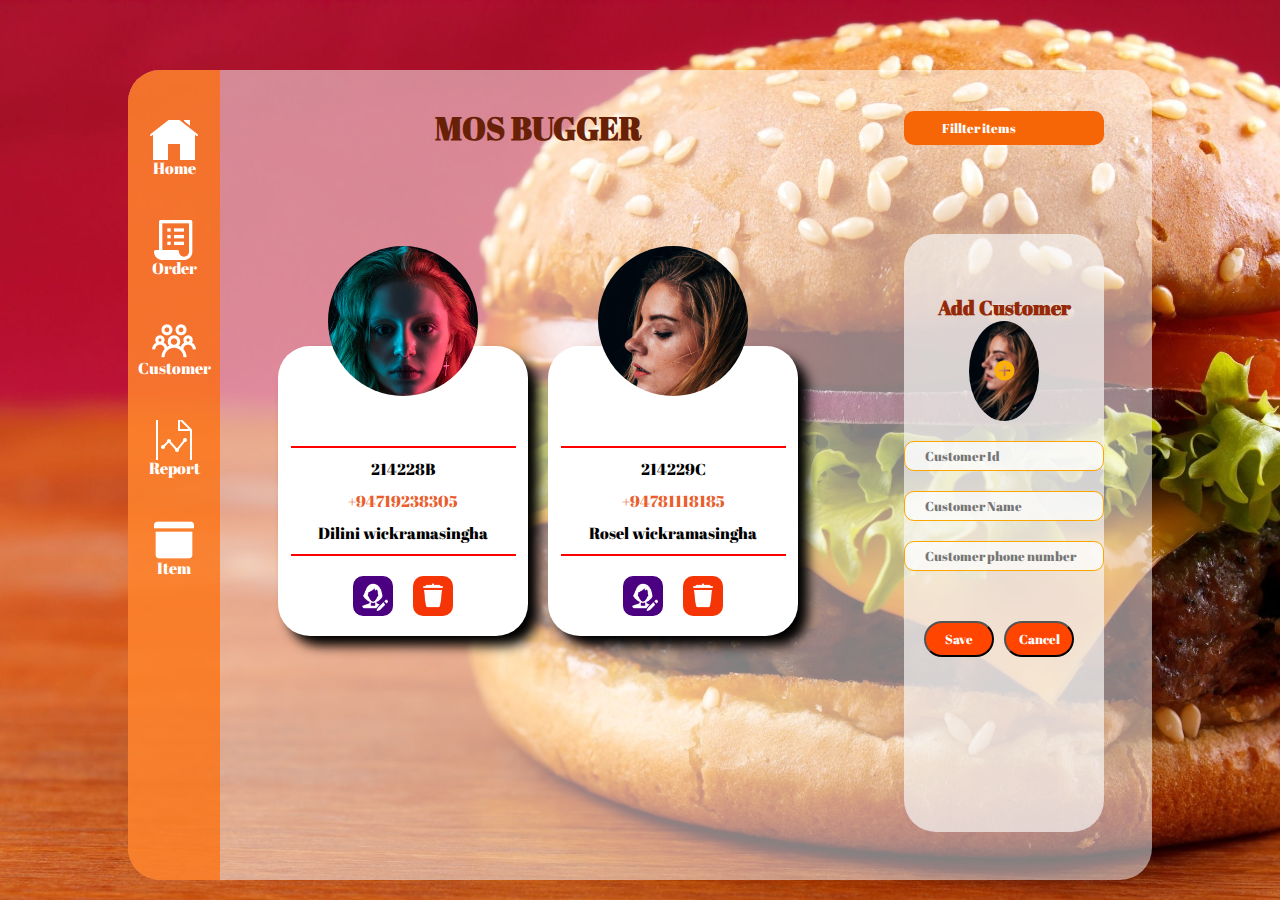
==== customer.html @ bb526b24 "firstCommite" ====
<!DOCTYPE html>
<html lang="en">
  <head>
    <meta charset="UTF-8" />
    <meta name="viewport" content="width=device-width, initial-scale=1.0" />
    <title>Customer page</title>
    <link rel="stylesheet" href="css/customer.css" />
    <link rel="stylesheet" href="css/order.css" />
    <link rel="stylesheet" href="css/index.css" />
    <link rel="preconnect" href="https://fonts.googleapis.com" />
    <link rel="preconnect" href="https://fonts.gstatic.com" crossorigin />
    <link
      href="https://fonts.googleapis.com/css2?family=Abril+Fatface&display=swap"
      rel="stylesheet"
    />
    <link
      rel="stylesheet"
      href="https://cdnjs.cloudflare.com/ajax/libs/font-awesome/6.6.0/css/all.min.css"
      integrity="sha512-Kc323vGBEqzTmouAECnVceyQqyqdsSiqLQISBL29aUW4U/M7pSPA/gEUZQqv1cwx4OnYxTxve5UMg5GT6L4JJg=="
      crossorigin="anonymous"
      referrerpolicy="no-referrer"
    />
  </head>
  <body>
    <div class="container1">
      <!-- side bar section start -->
      <div class="sidebar1">
        <div class="item1" onclick="myFunc()">
          <div class="icon"></div>
          <div class="hide"></div>
          <div class="name"><p>Home</p></div>
        </div>

        <div class="item1" onclick="myFunc1()">
          <div class="icon1"></div>
          <div class="name"><p>Order</p></div>
        </div>

        <div class="item1" onclick="myFunc2()">
          <div class="icon2"></div>
          <div class="name"><p>Customer</p></div>
        </div>

        <div class="item1" onclick="myFunc3()">
          <div class="icon3"></div>
          <div class="name"><p>Report</p></div>
        </div>

        <div class="item1" onclick="myFunc4()">
          <div class="icon4"></div>
          <div class="name"><p>Item</p></div>
        </div>
      </div>
      <!-- side bar section end -->
      <div class="headTitle1">
        <h1>MOS BUGGER</h1>
      </div>
      <div class="filter1">
        <button type="button" class="fbtn">
          Fillter items
          <i class="fa-solid fa-caret-down iconDr"></i>
        </button>
      </div>
      <div class="customercard" id="customercard">
        <div class="card" id="card1">
          <div class="cusPic"></div>
          <div class="detals">
            <div class="linecus"></div>
            <p>214228B</p>
            <p class="nameCus1">+94719238305</p>
            <p>Dilini wickramasingha</p>
            <div class="len2"></div>
            <div class="iconDE">
              <div class="border">
                <div class="iconE" id="edite1"></div>
              </div>
              <div class="border1">
                <div class="iconD" id="delete"></div>
              </div>
            </div>
          </div>
        </div>
        <div class="card" id="card2">
          <div class="cusPic1"></div>
          <div class="detals">
            <div class="linecus"></div>
            <p>214229C</p>
            <p class="nameCus1">+94781118185</p>
            <p>Rosel wickramasingha</p>
            <div class="len2"></div>
            <div class="iconDE">
              <div class="border">
                <div class="iconE"></div>
              </div>
              <div class="border1">
                <div class="iconD" id="delete1"></div>
              </div>
            </div>
          </div>
        </div>
      </div>
      <div class="addCustomer">
        <div class="customerForm">
          <h4 id="addcustomer">Add Customer</h4>
          <div class="profile">
            <div class="plusIcon"></div>
          </div>
          <form action="">
            <input
              type="text"
              name="customerId"
              id="customerId"
              placeholder="Customer Id"
              autocomplete="off"
              onchange="isComplete()"
              onfocus="clearThis(this)"
            />
            <small id="errormessage"></small>
            <input
              type="text"
              name="CustomerName"
              id="CustomerName"
              placeholder="Customer Name"
              autocomplete="off"
              onfocus="clearThis(this)"
            />
            <input
              type="text"
              name="CustomerPhone"
              id="CustomerPhone"
              placeholder="Customer phone number"
              onchange="validatePhoneNumber()"
              onfocus="clearThis(this)"
            />
            <small id="phoneValidationMsg"></small>
          </form>
          <div class="saveCancel">
            <button class="save" id="save">Save</button>
            <button class="save" id="cancel">Cancel</button>
          </div>
        </div>
      </div>
    </div>

    <script src="JS/script.js"></script>
    <script src="JS/customer.js"></script>
  </body>
</html>
---- css/customer.css ----
* {
  margin: 0;
  padding: 0;
  box-sizing: border-box;
}
body {
  background-image: url("imges/Back.jpg");
  background-position: center;
  background-size: cover;
  background-repeat: no-repeat;
  display: flex;
  align-items: center;
  justify-content: center;
}
/* container styling start */
.container1 {
  width: 80%;
  height: 90vh;
  background: rgba(255, 255, 255, 0.5);
  display: grid;
  grid-template-columns: 1fr 3fr 2fr;
  grid-template-rows: 1fr 3fr 3fr;
  grid-template-areas:
    "a b c"
    "a d e"
    "a d e";
  margin-top: 50px;
  border: none;
  border-radius: 32px;
}
/* container styling end */

/* sidebar styling start */
.sidebar1 {
  grid-area: a;
  background: rgba(255, 105, 0, 0.7);
  display: flex;
  flex-direction: column;
  align-items: center;
  border: none;
  border-top-left-radius: 32px;
  border-bottom-left-radius: 32px;
}

.item1:hover {
  background: rgb(247, 29, 0);
  border-radius: 10px;
  cursor: pointer;
  padding: 5px;
}
/* sidebar styling end */

/* headTitle1 styling start */
.headTitle1 {
  grid-area: b;
  display: flex;
  align-items: center;
  justify-content: center;
}
.headTitle1 h1 {
  font-family: "Abril Fatface", serif;
  color: rgb(104, 32, 6);
}
/* headTitle1 styling end */
.filter1 {
  grid-area: c;
  display: flex;
  align-items: center;
  justify-content: center;
}

/* Customer card styling start */
.customercard {
  grid-area: d;
  display: grid;
  grid-template-columns: repeat(2, 1fr);
  padding-left: 3em;
  padding-right: 3em;
  position: relative;
}
.card {
  display: flex;
  flex-direction: column;
  align-items: center;
  position: relative;
  margin: 10px;
}
.cusPic {
  width: 150px;
  height: 150px;
  border: none;
  border-radius: 50%;
  background-image: url("imges/Customer1.jpg");
  background-position: center;
  background-size: cover;
  background-position-y: top;
  margin-top: 50px;
  position: relative;
  z-index: 111;
}
.cusPic1 {
  width: 150px;
  height: 150px;
  border: none;
  border-radius: 50%;
  background-image: url("imges/beauty.jpg");
  background-position: center;
  background-size: cover;
  background-position-y: top;
  margin-top: 50px;
  position: relative;
  z-index: 111;
}

.detals {
  width: 250px;
  height: 290px;
  background-color: white;
  border: none;
  border-radius: 32px;
  position: relative;
  bottom: 50px;
  display: flex;
  flex-direction: column;
  align-items: center;
  box-shadow: 10px 10px 12px black;
}
.linecus {
  width: 90%;
  height: 2px;
  background: red;
  margin-top: 100px;
  align-self: center;
}
.len2 {
  width: 90%;
  height: 2px;
  background: red;
  margin-top: 10px;
}
.detals p {
  margin-top: 10px;
  font-family: "Abril Fatface", serif;
}

.iconDE {
  width: 80%;
  height: 60px;
  margin-top: 10px;
  display: flex;
  align-items: center;
  justify-content: center;
  padding: 5px;
}
.border {
  width: 40px;
  height: 40px;
  display: flex;
  align-items: center;
  justify-content: center;
  background: indigo;
  border: none;
  border-radius: 10px;
  margin: 10px;
}
.border1 {
  width: 40px;
  height: 40px;
  display: flex;
  align-items: center;
  justify-content: center;
  background: rgb(245, 53, 6);
  border: none;
  border-radius: 10px;
  margin: 10px;
}
.iconE {
  width: 30px;
  height: 30px;
  background-image: url("imges/WhiteEdit.png");
  background-position: center;
  background-size: cover;
  background-repeat: no-repeat;
}
.iconD {
  width: 30px;
  height: 30px;
  background-image: url("imges/Delete.png");
  background-position: center;
  background-size: cover;
  background-repeat: no-repeat;
}

.nameCus {
  color: orangered;
}
.nameCus1 {
  color: rgb(233, 94, 44);
}
/* customer card styling end */

/* Add Customer styling start */
.addCustomer {
  grid-area: e;
  display: flex;
  align-items: center;
  justify-content: center;
  background: rgba(247, 245, 244, 0.7);
  margin: 3em;
  border-radius: 32px;
}
.customerForm {
  width: 80%;
  height: 80%;
  display: flex;
  flex-direction: column;
  align-items: center;
}
.customerForm > h4 {
  font-family: "Abril Fatface", serif;
  color: rgb(148, 40, 7);
  font-size: 20px;
}
form > input {
  margin-top: 20px;
  width: 200px;
  height: 30px;
  border: solid 1px orange;
  background: rgba(251, 251, 251, 0.8);
  border-radius: 10px;
}
input {
  padding-left: 20px;
  font-family: "Abril Fatface", serif;
}
#phoneValidationMsg {
  color: red;
}
#errormessage {
  color: red;
}
.saveCancel {
  margin-top: 50px;
  width: 100%;
  height: 40px;
  display: flex;
}
.save {
  width: 45%;
  height: 90%;
  background: orangered;
  color: white;
  font-family: "Abril Fatface", serif;
  margin-right: 10px;
  border-radius: 20px;
}
.profile {
  width: 70px;
  height: 100px;
  border-radius: 50%;
  background-image: url("imges/beauty.jpg");
  background-position: center;
  background-size: cover;
  display: flex;
  align-items: center;
  justify-content: center;
}
.plusIcon {
  width: 25px;
  height: 25px;
  border-radius: 50%;
  background-image: url("imges/AddIcon.png");
  background-position: center;
  background-size: cover;
}
/* Add Customer Styling end */

@media screen and (max-width: 1182px) {
  .customerForm {
    justify-content: flex-start;
  }
  .card {
    margin-right: 0px;
  }
  .container1 {
    grid-template-columns: 1fr 3fr;
    grid-template-rows: 1fr 3fr 3fr 3fr;
    grid-template-areas:
      "a b "
      "a c "
      "a d"
      "a e";
  }
}

@media screen and (max-width: 784px) {
  .customercard {
    grid-template-columns: 1fr;
  }
}

@media screen and (max-width: 462px) {
  .card {
    align-items: flex-start;
    margin: 5px;
  }
  .detals {
    width: 200px;
  }
  .headTitle1 h1 {
    font-size: 20px;
  }
}
@media screen and (max-width: 392px) {
  .container1 {
    grid-template-columns: 1fr;
    grid-template-rows: 2fr 2fr 2fr 2fr;
    grid-template-areas:
      "b "
      "c"
      "d"
      "e";
  }
}
---- css/order.css ----
* {
  padding: 0;
  margin: 0;
  box-sizing: border-box;
}
body {
  background-image: url("imges/Back.jpg");
  background-position: center;
  background-size: cover;
  display: flex;
  align-items: center;
  justify-content: center;
}
.container {
  width: 80%;
  height: 90vh;
  background: rgba(255, 255, 255, 0.5);
  display: grid;
  grid-template-columns: 1fr 3fr 2fr;
  grid-template-rows: 1fr 3fr;
  grid-template-areas:
    "a b c"
    "a d e";
  margin-top: 50px;
  border: none;
  border-radius: 32px;
}
/* side bar styling start */
.sidebar {
  grid-area: a;
  background: rgba(255, 105, 0, 0.7);
  display: flex;
  flex-direction: column;
  align-items: center;
  border: none;
  border-top-left-radius: 32px;
  border-bottom-left-radius: 32px;
}
.item1 {
  width: 50px;
  height: 50px;
  display: flex;
  flex-direction: column;
  margin-top: 50px;
}
.item1:hover {
  background: rgb(247, 29, 0);
  border-radius: 10px;
  cursor: pointer;
  padding: 5px;
}
.icon {
  width: 100%;
  height: 90%;
  background-image: url("imges/Home.png");
  background-position: center;
  background-size: cover;
}
.icon1 {
  width: 100%;
  height: 90%;
  background-image: url("imges/Order.png");
  background-position: center;
  background-size: cover;
}
.icon2 {
  width: 100%;
  height: 90%;
  background-image: url("imges/Customer.png");
  background-position: center;
  background-size: cover;
}
.icon3 {
  width: 100%;
  height: 90%;
  background-image: url("imges/Report.png");
  background-position: center;
  background-size: cover;
}
.icon4 {
  width: 100%;
  height: 90%;
  background-image: url("imges/Item.png");
  background-position: center;
  background-size: cover;
}
.name {
  width: 100%;
  height: 10%;
  color: white;
  font-family: "Abril Fatface", serif;
  display: flex;
  align-items: center;
  justify-content: center;
  position: relative;
  margin-top: 5px;
}
/* side bar styling end */

/* headTitle styling start */
.headTitle {
  grid-area: b;
  font-family: "Abril Fatface", serif;
  color: rgb(104, 32, 6);
  display: flex;
  align-items: center;
  justify-content: center;
}
/* headTitle styling end */

/*fillter section styling start  */
.filtter {
  grid-area: c;
  display: flex;
  align-items: center;
  justify-content: center;
}
.fbtn {
  width: 200px;
  padding: 8px;
  text-align: center;
  border: none;
  border-radius: 10px;
  background: rgb(247, 102, 6);
  color: white;
  font-family: "Abril Fatface", serif;
}
.iconDr {
  margin-left: 50px;
}
/* filter section styling end */

/* Order Reciept styling start */
.orderRecipt {
  grid-area: d;
  display: flex;
  align-items: center;
  justify-content: center;
}
.detials {
  width: 60%;
  height: 80%;
  background: white;
  padding: 5px;
  display: flex;
  flex-direction: column;
  align-items: center;
  justify-content: center;
  border: none;
  border-radius: 32px;
  box-shadow: 10px 10px 10px black;
}
.logo {
  width: 60%;
  height: 40%;
  background-image: url("imges/Logo-removebg-preview.png");
  background-position: center;
  background-size: cover;
  margin-bottom: 30px;
}
.line {
  width: 100%;
  height: 2px;
  margin-top: 10px;
  background: red;
  margin-bottom: 10px;
}
.detials h4 {
  font-size: 20px;
  font-family: "Abril Fatface", serif;
}
.detials span {
  color: orangered;
  font-family: "Abril Fatface", serif;
}
.totalPrice {
  font-family: "Abril Fatface", serif;
  color: orangered;
}
/* order Reciept styling end */

/* sales person styling start */
.salesperson {
  grid-area: e;
  display: flex;
  align-items: center;
  justify-content: center;
}
.proPic {
  width: 155px;
  height: 155px;
  border: none;
  border-radius: 50%;
  background: red;
  margin-top: 20px;
  background-image: url("imges/human\ pictures.jpeg");
  background-position: center;
  background-size: cover;
  padding: 3px;
}
.details1 {
  width: 60%;
  height: 80%;
  background: white;
  padding: 5px;
  display: flex;
  flex-direction: column;
  border: none;
  border-radius: 32px;
  box-shadow: 10px 10px 10px black;
  align-items: center;
}
.details1 h4 {
  font-family: "Abril Fatface", serif;
  color: orangered;
  font-size: 20px;
  margin-top: 20px;
}
.details1 p {
  font-family: "Abril Fatface", serif;
  color: rgb(218, 81, 32);
  font-size: 20px;
  margin-top: 20px;
  margin-bottom: 20px;
}
.details1 .Tbtn {
  width: 100px;
  padding: 8px;
  text-align: center;
  border: none;
  border-radius: 10px;
  background: rgb(255, 19, 2);
  color: white;
  font-family: "Abril Fatface", serif;
}
/* sales person styling end */
---- css/index.css ----
* {
  box-sizing: border-box;
}

/* Body styling start */
body {
  background-image: url("imges/Back.jpg");
  background-position: center;
  background-size: cover;
  background-repeat: no-repeat;
  background-attachment: fixed;
  display: flex;
  align-items: center;
  justify-content: center;
  height: 100vh;
}
/* Body styling end */

/* SideBar Styling start */
.sidebar {
  width: 10vw;
  height: 120vh;
  background: rgb(243, 69, 6, 0.5);
  border: none;
  border-top-left-radius: 32px;
  border-bottom-left-radius: 32px;
  display: flex;
  flex-direction: column;
}
.Home {
  width: 10%;
  height: 10%;
  margin-bottom: 50px;
  align-self: center;
  justify-self: center;
  width: fit-content;
  height: fit-content;
  display: flex;
  align-items: center;
  justify-content: center;
  flex-direction: column;
  margin-top: 20px;
  padding: 5px;
  border: none;
}
.Home:hover {
  background: rgb(247, 29, 0);
  border-radius: 10px;
  cursor: pointer;
  padding: 5px;
}
.hideicon {
  width: 5vw;
  height: 5vh;
  border: none;
  position: absolute;
  top: 5px;
  left: 5px;
  display: flex;
  background-image: url("imges/Menubar.png");
  background-position: center;
  background-size: cover;
  display: none;
}
.name {
  border: none;
  background: transparent;
}
.name span {
  font-family: "Abril Fatface", serif;
  color: white;
  font-size: 20px;
}
.icon {
  width: 50px;
  height: 50px;
  background-image: url("imges/Home.png");
  background-position: center;
  background-repeat: no-repeat;
  background-size: cover;
}
.hide {
  width: 25px;
  height: 25px;
  background-image: url("imges/Menubar.png");
  background-position: center;
  background-repeat: no-repeat;
  background-size: cover;
  display: none;
}
.icon1 {
  width: 50px;
  height: 50px;
  background-image: url("imges/Order.png");
  background-position: center;
  background-repeat: no-repeat;
  background-size: cover;
}
.icon2 {
  width: 50px;
  height: 50px;
  background-image: url("imges/Customer.png");
  background-position: center;
  background-repeat: no-repeat;
  background-size: cover;
}
.icon3 {
  width: 50px;
  height: 50px;
  background-image: url("imges/Report.png");
  background-position: center;
  background-repeat: no-repeat;
  background-size: cover;
}
.icon4 {
  width: 50px;
  height: 50px;
  background-image: url("imges/Item.png");
  background-position: center;
  background-repeat: no-repeat;
  background-size: cover;
}
/* SideBar styling end */

/* container box styling */
.container {
  width: 80vw;
  height: 120vh;
  border: none;
  border-radius: 32px;
  background: rgba(255, 255, 255, 0.3);
  display: grid;
  grid-template-columns: repeat(3, 1fr);
  grid-template-rows: minmax(fit-content, auto);
  position: relative;
  padding-right: 3em;
  margin-top: 200px;
}
/* continer box styling end */

/* Mos Bugger Hedder stylin start */
.HeadTitle {
  width: max-content;
  height: max-content;
  position: absolute;
  top: 20px;
  left: 43%;
}
.title {
  font-family: "Abril Fatface", serif;
  color: rgb(143, 22, 1);
}
/* MOS Bugger Heder styling end */

/* Search box styling start */
.searchbox {
  width: fit-content;
  height: fit-content;
  position: absolute;
  top: 50px;
  left: 80%;
}
#search {
  width: 200px;
  height: 30px;
  border: none;
  border-radius: 10px;
  padding-left: 50px;
  font-family: "Abril Fatface", serif;
  position: relative;
}
.searchIcon {
  width: 25px;
  height: 25px;
  background-image: url("imges/Search.png");
  background-position: center;
  background-repeat: no-repeat;
  background-size: cover;
  position: absolute;
  top: 4px;
  left: 5px;
}
/* search box styling end */

/* Item Car section Styling start */
.itemCardRow {
  position: absolute;
  left: 300px;
  top: 150px;
  width: fit-content;
  height: max-content;
  display: grid;
  grid-template-columns: repeat(4, 1fr);
}

.itemCard {
  display: flex;
  flex-direction: column;
  width: 200px;
  height: 330px;
  margin: 10px;
}
.itemCard:hover {
  box-shadow: 10px 10px 12px black;
  cursor: pointer;
}
.cardPic {
  width: 150px;
  height: 200px;
  background: rgb(199, 9, 9);
  align-self: center;
  justify-items: center;
  border-top-left-radius: 50%;
  border-top-right-radius: 50%;
  display: flex;
  align-items: center;
  justify-content: center;
}
.CardPicItem {
  width: 100px;
  height: 100px;
  background-image: url("imges/bugger01-removebg.png");
  background-position: center;
  background-repeat: no-repeat;
  background-size: cover;
  border-radius: 50%;
  align-self: center;
  justify-items: center;
  position: relative;
  top: 20px;
  z-index: 111;
}
.CardPicItemB1 {
  width: 100px;
  height: 100px;
  background-image: url("imges/chickenBugger-removebg-preview.png");
  background-position: center;
  background-repeat: no-repeat;
  background-size: cover;
  border-radius: 50%;
  align-self: center;
  justify-items: center;
  position: relative;
  top: 20px;
  z-index: 111;
}
.cardPicItemB2 {
  width: 100px;
  height: 100px;
  background-image: url("imges/bugger01-removebg.png");
  background-position: center;
  background-repeat: no-repeat;
  background-size: cover;
  border-radius: 50%;
  align-self: center;
  justify-items: center;
  position: relative;
  top: 20px;
  z-index: 111;
}
.cardPicItemB3 {
  width: 100px;
  height: 100px;
  background-image: url("imges/FishBugger-removebg-preview.png");
  background-position: center;
  background-repeat: no-repeat;
  background-size: cover;
  border-radius: 50%;
  align-self: center;
  justify-items: center;
  position: relative;
  top: 20px;
  z-index: 111;
}
.cardPicItemB4 {
  width: 100px;
  height: 100px;
  background-image: url("imges/muttonBugger.jpeg");
  background-position: center;
  background-repeat: no-repeat;
  background-size: cover;
  border-radius: 50%;
  align-self: center;
  justify-items: center;
  position: relative;
  top: 20px;
  z-index: 111;
}
.CardPicItem1 {
  width: 100px;
  height: 100px;
  background-image: url("imges/fries-removebg.png");
  background-position: center;
  background-repeat: no-repeat;
  background-size: cover;
  border-radius: 50%;
  align-self: center;
  justify-items: center;
  position: relative;
  top: 20px;
  z-index: 111;
}
.CardPicItem2 {
  width: 100px;
  height: 100px;
  background-image: url("imges/Past-removebg.png");
  background-position: center;
  background-repeat: no-repeat;
  background-size: cover;
  border-radius: 50%;
  align-self: center;
  justify-items: center;
  position: relative;
  top: 20px;
  z-index: 111;
}
.CardPicItem3 {
  width: 100px;
  height: 100px;
  background-image: url("imges/chicken-removebg.png");
  background-position: center;
  background-repeat: no-repeat;
  background-size: cover;
  border-radius: 50%;
  align-self: center;
  justify-items: center;
  position: relative;
  top: 20px;
  z-index: 111;
}
.CardPicItemC3 {
  width: 100px;
  height: 100px;
  background-image: url("imges/chickenCurry-removebg-preview.png");
  background-position: center;
  background-repeat: no-repeat;
  background-size: cover;
  border-radius: 50%;
  align-self: center;
  justify-items: center;
  position: relative;
  top: 20px;
  z-index: 111;
}
.CardPicItemC4 {
  width: 100px;
  height: 100px;
  background-image: url("imges/chickenDevel-removebg-preview.png");
  background-position: center;
  background-repeat: no-repeat;
  background-size: cover;
  border-radius: 50%;
  align-self: center;
  justify-items: center;
  position: relative;
  top: 20px;
  z-index: 111;
}
.CardPicItem4 {
  width: 100px;
  height: 100px;
  background-image: url("imges/Baverage-removebg.png");
  background-position: center;
  background-repeat: no-repeat;
  background-size: cover;
  border-radius: 50%;
  align-self: center;
  justify-items: center;
  position: relative;
  top: 20px;
  z-index: 111;
}
.CardPicItemBV4 {
  width: 100px;
  height: 100px;
  background-image: url("imges/beer-removebg-preview.png");
  background-position: center;
  background-repeat: no-repeat;
  background-size: cover;
  border-radius: 50%;
  align-self: center;
  justify-items: center;
  position: relative;
  top: 20px;
  z-index: 111;
}
.CardPicItemBV5 {
  width: 100px;
  height: 100px;
  background-image: url("imges/cider-removebg-preview.png");
  background-position: center;
  background-repeat: no-repeat;
  background-size: cover;
  border-radius: 50%;
  align-self: center;
  justify-items: center;
  position: relative;
  top: 20px;
  z-index: 111;
}
.CardPicItemBV6 {
  width: 100px;
  height: 100px;
  background-image: url("imges/cocktials.png");
  background-position: center;
  background-repeat: no-repeat;
  background-size: cover;
  border-radius: 50%;
  align-self: center;
  justify-items: center;
  position: relative;
  top: 20px;
  z-index: 111;
}
.CardPicItem5 {
  width: 100px;
  height: 100px;
  background-image: url("imges/submarine-removebg.png");
  background-position: center;
  background-repeat: no-repeat;
  background-size: cover;
  border-radius: 50%;
  align-self: center;
  justify-items: center;
  position: relative;
  top: 20px;
  z-index: 111;
}
.CardPicItemS5 {
  width: 100px;
  height: 100px;
  background-image: url("imges/chicken_submarine-removebg-preview.png");
  background-position: center;
  background-repeat: no-repeat;
  background-size: cover;
  border-radius: 50%;
  align-self: center;
  justify-items: center;
  position: relative;
  top: 20px;
  z-index: 111;
}
.CardPicItemS6 {
  width: 100px;
  height: 100px;
  background-image: url("imges/vegetable_submarine-removebg-preview.png");
  background-position: center;
  background-repeat: no-repeat;
  background-size: cover;
  border-radius: 50%;
  align-self: center;
  justify-items: center;
  position: relative;
  top: 20px;
  z-index: 111;
}
.CardPicItemS7 {
  width: 100px;
  height: 100px;
  background-image: url("imges/fishBugger2-removebg-preview.png");
  background-position: center;
  background-repeat: no-repeat;
  background-size: cover;
  border-radius: 50%;
  align-self: center;
  justify-items: center;
  position: relative;
  top: 20px;
  z-index: 111;
}
.CardPicItem6 {
  width: 100px;
  height: 100px;
  background-image: url("imges/bugggerbac-removebg.png");
  background-position: center;
  background-repeat: no-repeat;
  background-size: cover;
  border-radius: 50%;
  align-self: center;
  justify-items: center;
  position: relative;
  top: 20px;
  z-index: 111;
}
.cardDetails {
  padding-top: 60px;
  width: 150px;
  height: 400px;
  background: white;
  align-self: center;
  justify-items: center;
  position: relative;
  bottom: 30px;
  display: flex;
  flex-direction: column;
  border-radius: 15%;
}
.price {
  width: 150px;
  height: 30px;
  background: white;
  display: flex;
  position: relative;
  align-items: center;
  justify-content: center;
  border-bottom-left-radius: 15%;
  border-bottom-right-radius: 15%;
}
.plusIcon {
  width: 25px;
  height: 25px;
  background-image: url("imges/Plus.png");
  background-position: center;
  background-repeat: no-repeat;
  background-size: cover;
}
.plusIcon:hover {
  border: solid 1px rgb(255, 136, 0);
}
.plusIcon:active {
  border: solid 1px red;
}
.price p {
  font-family: "Abril Fatface", serif;
}
.rate {
  width: 150px;
  height: 40px;
  display: flex;
  align-items: center;
  justify-content: center;
}
.rate p {
  font-family: "Abril Fatface", serif;
}
.star {
  width: 25px;
  height: 25px;
  background-image: url("imges/star.png");
  background-position: center;
  background-repeat: no-repeat;
  background-size: cover;
}
.namePrce {
  width: fit-content;
  height: 30px;
  align-self: center;
  justify-items: center;
  display: flex;
  align-items: center;
  justify-content: center;
  background-color: white;
}
.stoke {
  width: 100px;
  height: 20px;
  align-self: center;
  justify-items: center;
  display: flex;
  background: white;
  align-items: center;
  justify-content: center;
  color: orangered;
}
.line {
  width: 150px;
  height: 2px;
  background: rgb(240, 238, 238);
}
.de {
  width: 100px;
  height: 20px;
  align-self: center;
  justify-items: center;
  display: flex;
  background: white;
  align-items: center;
  padding-left: 20px;
}
.de span {
  padding-left: 3px;
}

/* Item Card section styling end */

/* card page styling section start*/

.container5 {
  width: 80%;
  height: 90vh;
  background: rgba(255, 255, 255, 0.5);
  border-radius: 32px;
  display: grid;
  grid-template-columns: 3fr 1fr;
  grid-template-rows: 1fr 3fr 1fr;
  grid-template-areas:
    "a b"
    "c b"
    "d b";
  display: none;
}
/* Container styling end */

/* headTitle styling start */
.headTitle {
  grid-area: a;
  display: flex;
  align-items: center;
  justify-content: center;
}
.headTitle h3 {
  font-family: "Abril Fatface", serif;
  color: brown;
  font-size: 30px;
}

/* headtitle styling end */

/* Payment styling start */
.payment {
  grid-area: b;
  display: flex;
  align-items: center;
  justify-content: center;
  padding: 5px;
}
.cardParent {
  width: 80%;
  height: 80vh;
  border-radius: 10px;
  padding: 10px;
  background: rgba(252, 65, 8, 0.5);
  display: grid;
  grid-gap: 1em 2em;
  grid-template-columns: 1fr;
  grid-template-rows: 1fr 3fr 3fr 1fr;
  grid-template-areas:
    "a"
    "b"
    "c"
    "d";
}
.title {
  grid-area: a;
  display: flex;
  align-items: center;
  justify-content: center;
}
.title h3 {
  font-family: "Abril Fatface", serif;
  color: white;
  font-size: 20px;
}
.method {
  grid-area: b;
  display: grid;
  grid-template-columns: 1fr;
  grid-template-rows: repeat(3, 1fr);
  grid-template-areas:
    "a"
    "b"
    "c";
}
.visa {
  grid-area: a;

  display: flex;
  align-items: center;
}
.vistext {
  width: 45px;
  height: 30px;
  padding: 5px;
  border-radius: 5px;
  color: white;
  font-family: "Abril Fatface", serif;
  text-align: center;
}
.vispic {
  width: 70%;
  height: 50px;
  background-image: url("imges/visacard.png");
  background-position: center;
  background-repeat: no-repeat;
  background-size: cover;
}
.credit {
  grid-area: b;
  display: flex;
  align-items: center;
}
.paypal {
  grid-area: c;
  display: flex;
  align-items: center;
}
.inputDetails {
  grid-area: c;
  display: flex;
  align-items: center;
  justify-content: center;
}
.form {
  width: 200px;
  height: 200px;
  display: flex;
  flex-direction: column;
  align-items: center;
  justify-content: center;
  border-top: solid gray 2px;
}
.form > input {
  height: 30px;
  width: 150px;
  border-radius: 5px;
  padding: 5px;
  margin-top: 10px;
  text-align: center;
  font-family: "Abril Fatface", serif;
}
.sub {
  display: flex;
  margin-top: 10px;
}
.sub > input {
  width: 75px;
  height: 30px;
  border-radius: 10px;
  padding: 5px;
  font-family: "Abril Fatface", serif;
  text-align: center;
  margin-right: 5px;
}
.footer {
  grid-area: d;
  border-top: solid gray 2px;
  display: flex;
  align-items: center;
  justify-content: center;
}
.checkout {
  width: 100px;
  height: 30px;
  border: none;
  border-radius: 10px;
  padding: 5px;
  font-family: "Abril Fatface", serif;
  color: white;
  background: red;
}
/* Payment styling end */
.cartTable {
  grid-area: c;
  display: flex;
  justify-content: center;
}
.table table {
  width: 400px;
}
th {
  border-bottom: solid 1px black;
  border-collapse: collapse;
  font-family: "Abril Fatface", serif;
  color: rgb(255, 83, 4);
}
td {
  text-align: center;
}
.itempic {
  width: 60px;
  height: 60px;
  border-radius: 10px;
  background-image: url("imges/bugger01-removebg.png");
  background-position: center;
  background-repeat: no-repeat;
  background-size: cover;
}
.size {
  display: flex;
  align-items: center;
  justify-content: center;
  width: 80px;
  height: 30px;
  background: gray;
  padding: 5px;
  border-radius: 2px;
}
.size span {
  margin-right: 5px;
}
.addmin {
  width: 80px;
  height: 30px;
  padding: 5px;
  background: gray;
  border-radius: 2px;
  display: flex;
  align-items: center;
  justify-content: center;
}
.addmin i {
  padding: 10px;
}
.addmin span {
  padding: 10px;
}
.fotter {
  grid-area: d;
  display: flex;
  align-items: center;
  justify-content: flex-start;
}
.fullset {
  display: flex;
  align-items: center;
  justify-content: center;
  margin-left: 50px;
}
.fullset .text {
  color: rgb(255, 30, 0);
  margin-left: 5px;
}

/* card page styling end */

/* Add media Query */
@media screen and (max-width: 1286px) {
  .itemCardRow {
    grid-template-columns: repeat(3, 1fr);
  }
  #search {
    width: 150px;
  }
}

@media screen and (max-width: 1038px) {
  .itemCardRow {
    grid-template-columns: repeat(2, 1fr);
  }
  .searchbox {
    top: 100px;
    left: 40%;
  }
  #search {
    width: 200px;
  }
}

@media screen and (max-width: 932px) {
  .name {
    display: none;
  }
}
@media screen and (max-width: 790px) {
  .itemCardRow {
    grid-template-columns: 1fr;
    left: 200px;
  }
}

@media screen and (max-width: 790px) {
  .icon,
  .icon1,
  .icon2,
  .icon3,
  .icon4 {
    display: none;
  }
  .hide {
    display: block;
  }
}

@media screen and (max-width: 488px) {
  .HeadTitle {
    left: 23%;
    font-size: 10x;
  }
  .searchbox {
    top: 100px;
    left: 20%;
  }
  .itemCardRow {
    left: 100px;
  }
}
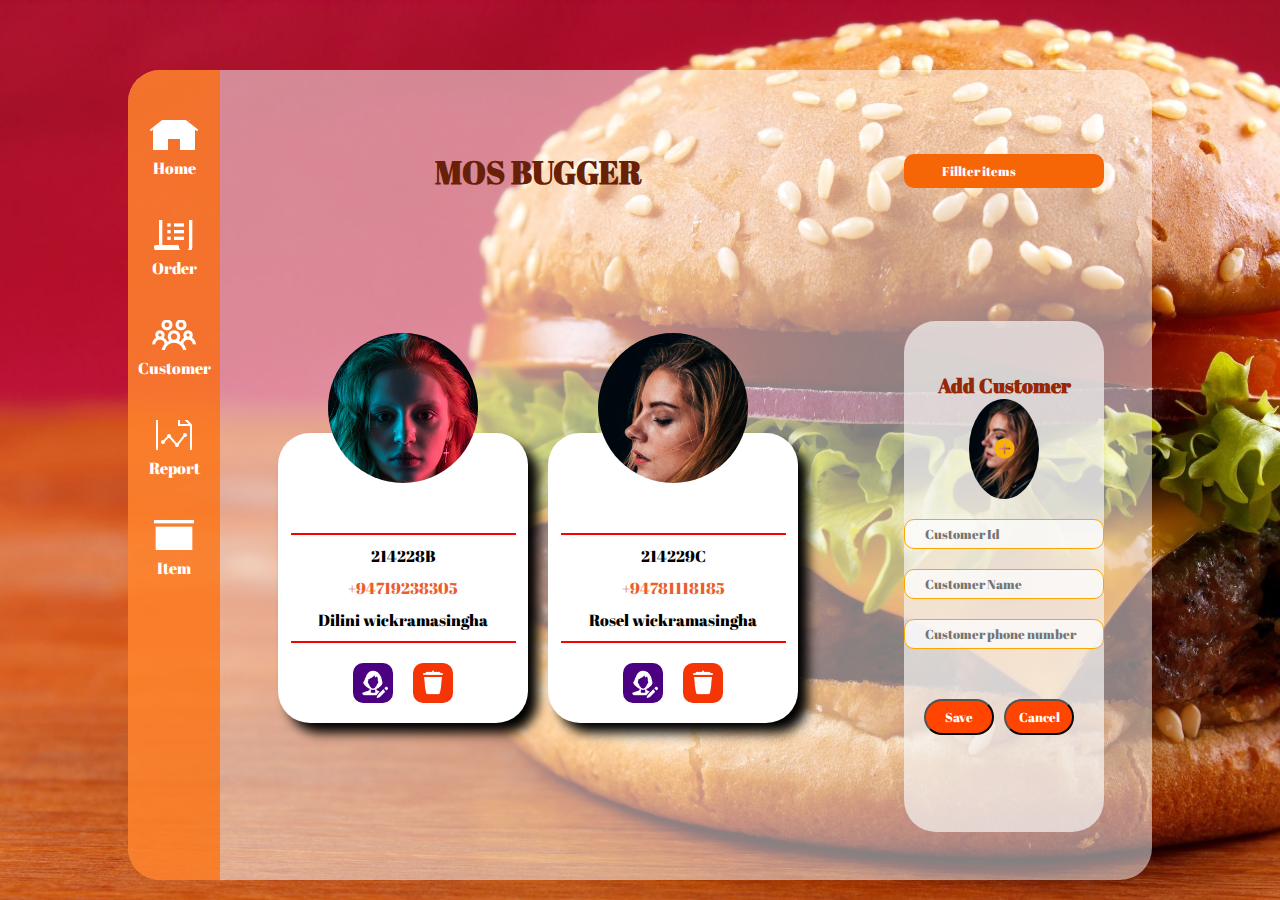
==== commit 518eab2a: "order Filter implemetation" ====
--- a/customer.html
+++ b/customer.html
@@ -90,7 +90,7 @@
             <div class="len2"></div>
             <div class="iconDE">
               <div class="border">
-                <div class="iconE"></div>
+                <div class="iconE" id="edit2"></div>
               </div>
               <div class="border1">
                 <div class="iconD" id="delete1"></div>
--- a/css/order.css
+++ b/css/order.css
@@ -11,7 +11,7 @@
   align-items: center;
   justify-content: center;
 }
-.container {
+.container1 {
   width: 80%;
   height: 90vh;
   background: rgba(255, 255, 255, 0.5);
@@ -26,7 +26,7 @@
   border-radius: 32px;
 }
 /* side bar styling start */
-.sidebar {
+.sidebar1 {
   grid-area: a;
   background: rgba(255, 105, 0, 0.7);
   display: flex;
@@ -55,6 +55,7 @@
   background-image: url("imges/Home.png");
   background-position: center;
   background-size: cover;
+  margin-bottom: 10px;
 }
 .icon1 {
   width: 100%;
@@ -62,6 +63,7 @@
   background-image: url("imges/Order.png");
   background-position: center;
   background-size: cover;
+  margin-bottom: 10px;
 }
 .icon2 {
   width: 100%;
@@ -69,6 +71,7 @@
   background-image: url("imges/Customer.png");
   background-position: center;
   background-size: cover;
+  margin-bottom: 10px;
 }
 .icon3 {
   width: 100%;
@@ -76,6 +79,7 @@
   background-image: url("imges/Report.png");
   background-position: center;
   background-size: cover;
+  margin-bottom: 10px;
 }
 .icon4 {
   width: 100%;
@@ -83,6 +87,7 @@
   background-image: url("imges/Item.png");
   background-position: center;
   background-size: cover;
+  margin-bottom: 10px;
 }
 .name {
   width: 100%;
@@ -234,3 +239,7 @@
   font-family: "Abril Fatface", serif;
 }
 /* sales person styling end */
+
+#tblFilter {
+  display: none;
+}
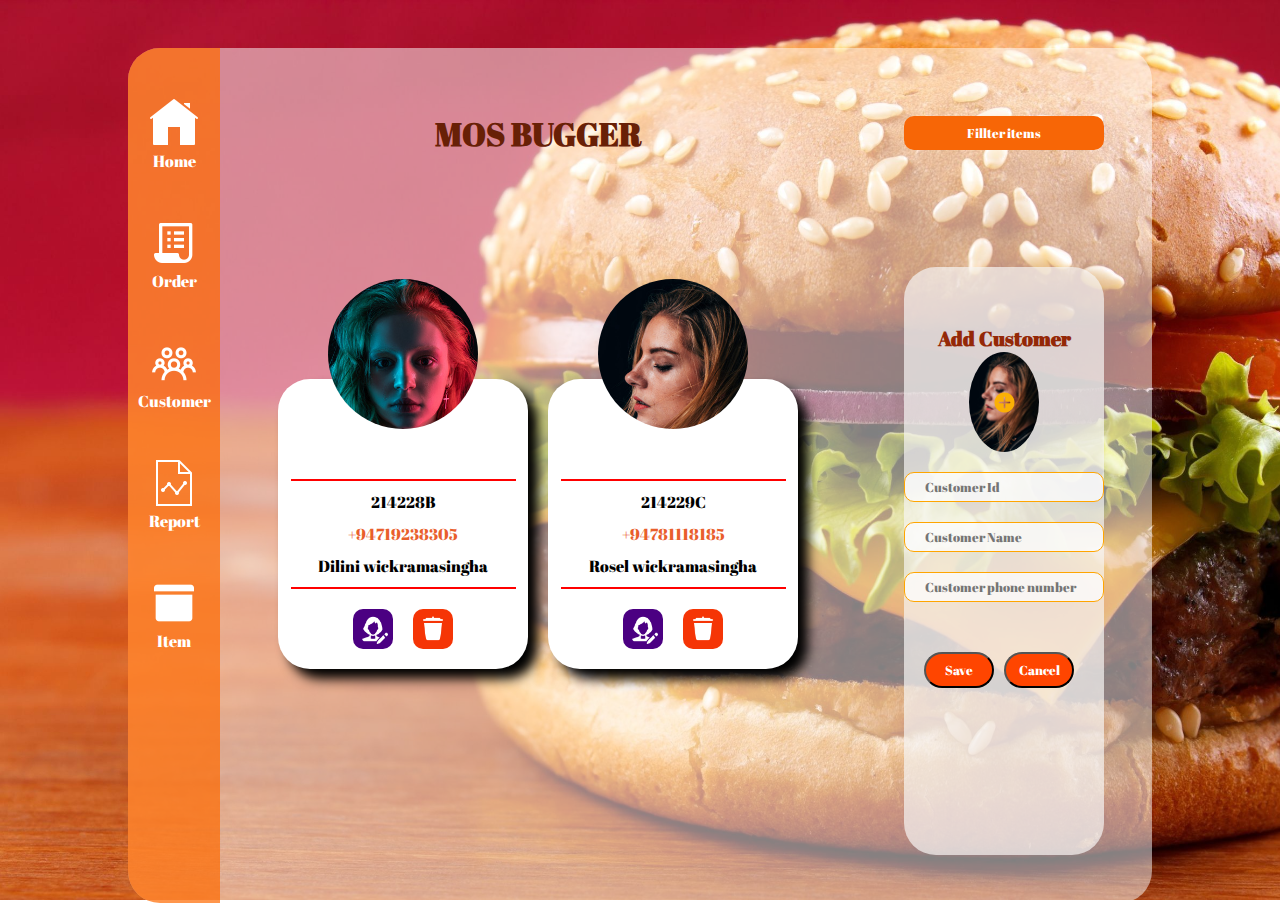
==== commit 88317957: "Tracking And Item Features Added" ====
--- a/customer.html
+++ b/customer.html
@@ -53,6 +53,19 @@
       </div>
       <!-- side bar section end -->
       <div class="headTitle1">
+        <div class="hide12">
+          <i class="fa-solid fa-bars fa-xl dropbtn" onclick="myFunction()"></i>
+          <div class="menu">
+            <div class="dropdown">
+              <div id="myDropdown" class="dropdown-content">
+                <a href="#">Link 1</a>
+                <a href="#">Link 2</a>
+                <a href="#">Link 3</a>
+              </div>
+            </div>
+          </div>
+        </div>
+
         <h1>MOS BUGGER</h1>
       </div>
       <div class="filter1">
--- a/css/customer.css
+++ b/css/customer.css
@@ -14,7 +14,7 @@
 }
 /* container styling start */
 .container1 {
-  width: 80%;
+  width: 80vw;
   height: 90vh;
   background: rgba(255, 255, 255, 0.5);
   display: grid;
@@ -27,6 +27,7 @@
   margin-top: 50px;
   border: none;
   border-radius: 32px;
+  margin-left: 0px;
 }
 /* container styling end */
 
@@ -272,6 +273,54 @@
   background-image: url("imges/AddIcon.png");
   background-position: center;
   background-size: cover;
+}
+.dropbtn {
+  background-color: #3498db;
+  color: white;
+  padding: 16px;
+  font-size: 16px;
+  border: none;
+  cursor: pointer;
+  border-radius: 10px;
+}
+.dropbtn:hover,
+.dropbtn:focus {
+  background-color: #2980b9;
+}
+.dropdown {
+  position: relative;
+  display: inline-block;
+}
+.dropdown-content {
+  display: none;
+  position: absolute;
+  background-color: #f1f1f1;
+  min-width: 160px;
+  box-shadow: 0px 8px 16px 0px rgba(0, 0, 0, 0.2);
+  z-index: 1;
+}
+.dropdown-content a {
+  color: black;
+  padding: 12px 16px;
+  text-decoration: none;
+  display: block;
+}
+.dropdown-content a:hover {
+  background-color: #ddd;
+}
+.show {
+  display: block;
+}
+.hide12 {
+  width: 50px;
+  height: 50px;
+  align-self: center;
+  justify-items: center;
+  margin-top: 5px;
+  display: flex;
+  align-items: center;
+  justify-content: center;
+  display: none;
 }
 /* Add Customer Styling end */
 
@@ -299,7 +348,7 @@
   }
 }
 
-@media screen and (max-width: 462px) {
+@media screen and (max-width: 500px) {
   .card {
     align-items: flex-start;
     margin: 5px;
@@ -310,15 +359,37 @@
   .headTitle1 h1 {
     font-size: 20px;
   }
+
+  .filter1 .fbtn {
+    width: 100px;
+  }
 }
 @media screen and (max-width: 392px) {
   .container1 {
     grid-template-columns: 1fr;
-    grid-template-rows: 2fr 2fr 2fr 2fr;
+    grid-template-rows: 1fr 1fr 1fr 1fr;
     grid-template-areas:
       "b "
       "c"
       "d"
       "e";
   }
-}
+
+  .headTitle1 {
+    justify-items: flex-start;
+  }
+  .customercard {
+    padding-left: 0em;
+  }
+  .headTitle1 {
+    justify-content: flex-start;
+  }
+}
+@media screen and (max-width: 372px) {
+  .hide12 {
+    align-self: flex-start;
+    display: block;
+    margin-right: 10px;
+    margin-left: 10px;
+  }
+}
--- a/css/order.css
+++ b/css/order.css
@@ -10,14 +10,15 @@
   display: flex;
   align-items: center;
   justify-content: center;
+  height: 100vh;
 }
 .container1 {
-  width: 80%;
-  height: 90vh;
+  width: 80vw;
+  height: 95vh;
   background: rgba(255, 255, 255, 0.5);
   display: grid;
   grid-template-columns: 1fr 3fr 2fr;
-  grid-template-rows: 1fr 3fr;
+  grid-template-rows: 1fr 4fr;
   grid-template-areas:
     "a b c"
     "a d e";
@@ -28,6 +29,7 @@
 /* side bar styling start */
 .sidebar1 {
   grid-area: a;
+
   background: rgba(255, 105, 0, 0.7);
   display: flex;
   flex-direction: column;
@@ -37,10 +39,11 @@
   border-bottom-left-radius: 32px;
 }
 .item1 {
-  width: 50px;
-  height: 50px;
+  width: 70px;
+  height: 70px;
   display: flex;
   flex-direction: column;
+  align-items: center;
   margin-top: 50px;
 }
 .item1:hover {
@@ -50,12 +53,12 @@
   padding: 5px;
 }
 .icon {
-  width: 100%;
-  height: 90%;
+  width: 50px;
+  height: 50px;
   background-image: url("imges/Home.png");
   background-position: center;
   background-size: cover;
-  margin-bottom: 10px;
+  margin-bottom: 5px;
 }
 .icon1 {
   width: 100%;
@@ -63,7 +66,7 @@
   background-image: url("imges/Order.png");
   background-position: center;
   background-size: cover;
-  margin-bottom: 10px;
+  margin-bottom: 5px;
 }
 .icon2 {
   width: 100%;
@@ -71,7 +74,7 @@
   background-image: url("imges/Customer.png");
   background-position: center;
   background-size: cover;
-  margin-bottom: 10px;
+  margin-bottom: 5px;
 }
 .icon3 {
   width: 100%;
@@ -79,7 +82,7 @@
   background-image: url("imges/Report.png");
   background-position: center;
   background-size: cover;
-  margin-bottom: 10px;
+  margin-bottom: 5px;
 }
 .icon4 {
   width: 100%;
@@ -87,7 +90,7 @@
   background-image: url("imges/Item.png");
   background-position: center;
   background-size: cover;
-  margin-bottom: 10px;
+  margin-bottom: 5px;
 }
 .name {
   width: 100%;
@@ -139,12 +142,11 @@
 .orderRecipt {
   grid-area: d;
   display: flex;
-  align-items: center;
   justify-content: center;
 }
 .detials {
-  width: 60%;
-  height: 80%;
+  width: 300px;
+  height: 400px;
   background: white;
   padding: 5px;
   display: flex;
@@ -188,7 +190,6 @@
 .salesperson {
   grid-area: e;
   display: flex;
-  align-items: center;
   justify-content: center;
 }
 .proPic {
@@ -204,8 +205,8 @@
   padding: 3px;
 }
 .details1 {
-  width: 60%;
-  height: 80%;
+  width: 300px;
+  height: 400px;
   background: white;
   padding: 5px;
   display: flex;
@@ -240,6 +241,169 @@
 }
 /* sales person styling end */
 
-#tblFilter {
+.dataTable {
+  grid-area: d;
   display: none;
 }
+table {
+  border-collapse: collapse;
+  width: 80%;
+  margin: 50px auto;
+  font-family: "Abril Fatface", serif;
+  font-weight: normal;
+  background-color: white;
+  margin: 10px;
+  border: 1px solid rgb(255, 52, 2);
+}
+
+thead th {
+  color: brown;
+  border: 1px solid rgb(255, 52, 2);
+  padding: 10px;
+}
+tbody td {
+  border: solid 1px rgb(255, 52, 2);
+}
+tr td:nth-child(5) {
+  text-align: right;
+}
+tbody tr:nth-child(odd) {
+  background: rgb(218, 95, 51);
+}
+tbody tr:hover {
+  background: yellow;
+}
+#title {
+  text-align: center;
+}
+.dropbtn1 {
+  background-color: #4caf50;
+  color: white;
+  padding: 16px;
+  font-size: 16px;
+  border: none;
+  cursor: pointer;
+}
+.dropdown {
+  position: relative;
+  display: inline-block;
+}
+.dropdown-content {
+  display: none;
+  position: absolute;
+  background-color: #f9f9f9;
+  min-width: 160px;
+  box-shadow: 0px 8px 16px 0px rgba(0, 0, 0, 0.2);
+  z-index: 1;
+}
+.dropdown-content a {
+  color: black;
+  padding: 12px 16px;
+  text-decoration: none;
+  display: block;
+}
+
+.dropdown-content a:hover {
+  background-color: #f1f1f1;
+}
+.dropdown:hover .dropdown-content {
+  display: block;
+}
+.dropdown:hover .dropbtn {
+  background-color: #3e8e41;
+}
+.hide {
+  width: 50px;
+  height: 50px;
+  align-self: center;
+  justify-items: center;
+  margin-top: 5px;
+  display: flex;
+  align-items: center;
+  justify-content: center;
+  display: none;
+}
+.dropbtn {
+  background-color: #3498db;
+  color: white;
+  padding: 16px;
+  font-size: 16px;
+  border: none;
+  cursor: pointer;
+}
+.dropbtn:hover,
+.dropbtn:focus {
+  background-color: #2980b9;
+}
+.dropdown {
+  position: relative;
+  display: inline-block;
+}
+.dropdown-content {
+  display: none;
+  position: absolute;
+  background-color: #f1f1f1;
+  min-width: 160px;
+  box-shadow: 0px 8px 16px 0px rgba(0, 0, 0, 0.2);
+  z-index: 1;
+}
+.dropdown-content a {
+  color: black;
+  padding: 12px 16px;
+  text-decoration: none;
+  display: block;
+}
+.dropdown-content a:hover {
+  background-color: #ddd;
+}
+.show {
+  display: block;
+}
+
+@media screen and (max-width: 898px) {
+  .container1 {
+    grid-template-rows: 1fr 2fr 2fr;
+    grid-template-areas:
+      "a b c"
+      "a d d"
+      "a e e";
+  }
+}
+@media screen and (max-width: 546px) {
+  .headTitle {
+    font-size: 10px;
+  }
+}
+@media screen and (max-width: 376px) {
+  .container1 {
+    grid-template-columns: 1fr;
+    grid-template-rows: 1fr 1fr 2fr 2fr;
+    grid-template-areas:
+      "b"
+      "c"
+      "d"
+      "e";
+  }
+  .detials {
+    width: 200px;
+    height: 200px;
+  }
+  .orderRecipt {
+    justify-content: center;
+  }
+  .details1 {
+    width: 200px;
+    height: 200px;
+  }
+  .proPic {
+    width: 50px;
+    height: 50px;
+    display: none;
+  }
+  .sidebar1 {
+    display: none;
+  }
+  .hide {
+    display: block;
+  }
+}
--- a/css/index.css
+++ b/css/index.css
@@ -820,6 +820,55 @@
   color: rgb(255, 30, 0);
   margin-left: 5px;
 }
+.sidenav {
+  height: 100%;
+  width: 100px;
+  position: fixed;
+  z-index: 1;
+  top: 0;
+  left: 0;
+  background: rgba(253, 252, 252);
+  overflow-x: hidden;
+  padding-top: 20px;
+  display: none;
+  margin-top: 50px;
+}
+.sidenav a,
+.dropdown-btn {
+  padding: 6px 8px 6px 16px;
+  text-decoration: none;
+  font-size: 20px;
+  color: #818181;
+  display: block;
+  border: none;
+  background: none;
+  width: 100%;
+  text-align: left;
+  cursor: pointer;
+  outline: none;
+}
+.sidenav a:hover,
+.dropdown-btn:hover {
+  color: #f1f1f1;
+}
+.main {
+  margin-left: 200px; /* Same as the width of the sidenav */
+  font-size: 20px; /* Increased text to enable scrolling */
+  padding: 0px 10px;
+}
+.active {
+  background-color: green;
+  color: white;
+}
+.dropdown-container {
+  display: none;
+  background-color: #262626;
+  padding-left: 8px;
+}
+.fa-caret-down {
+  float: right;
+  padding-right: 8px;
+}
 
 /* card page styling end */
 
@@ -855,6 +904,9 @@
   .itemCardRow {
     grid-template-columns: 1fr;
     left: 200px;
+  }
+  .sidenav {
+    display: none;
   }
 }
 
